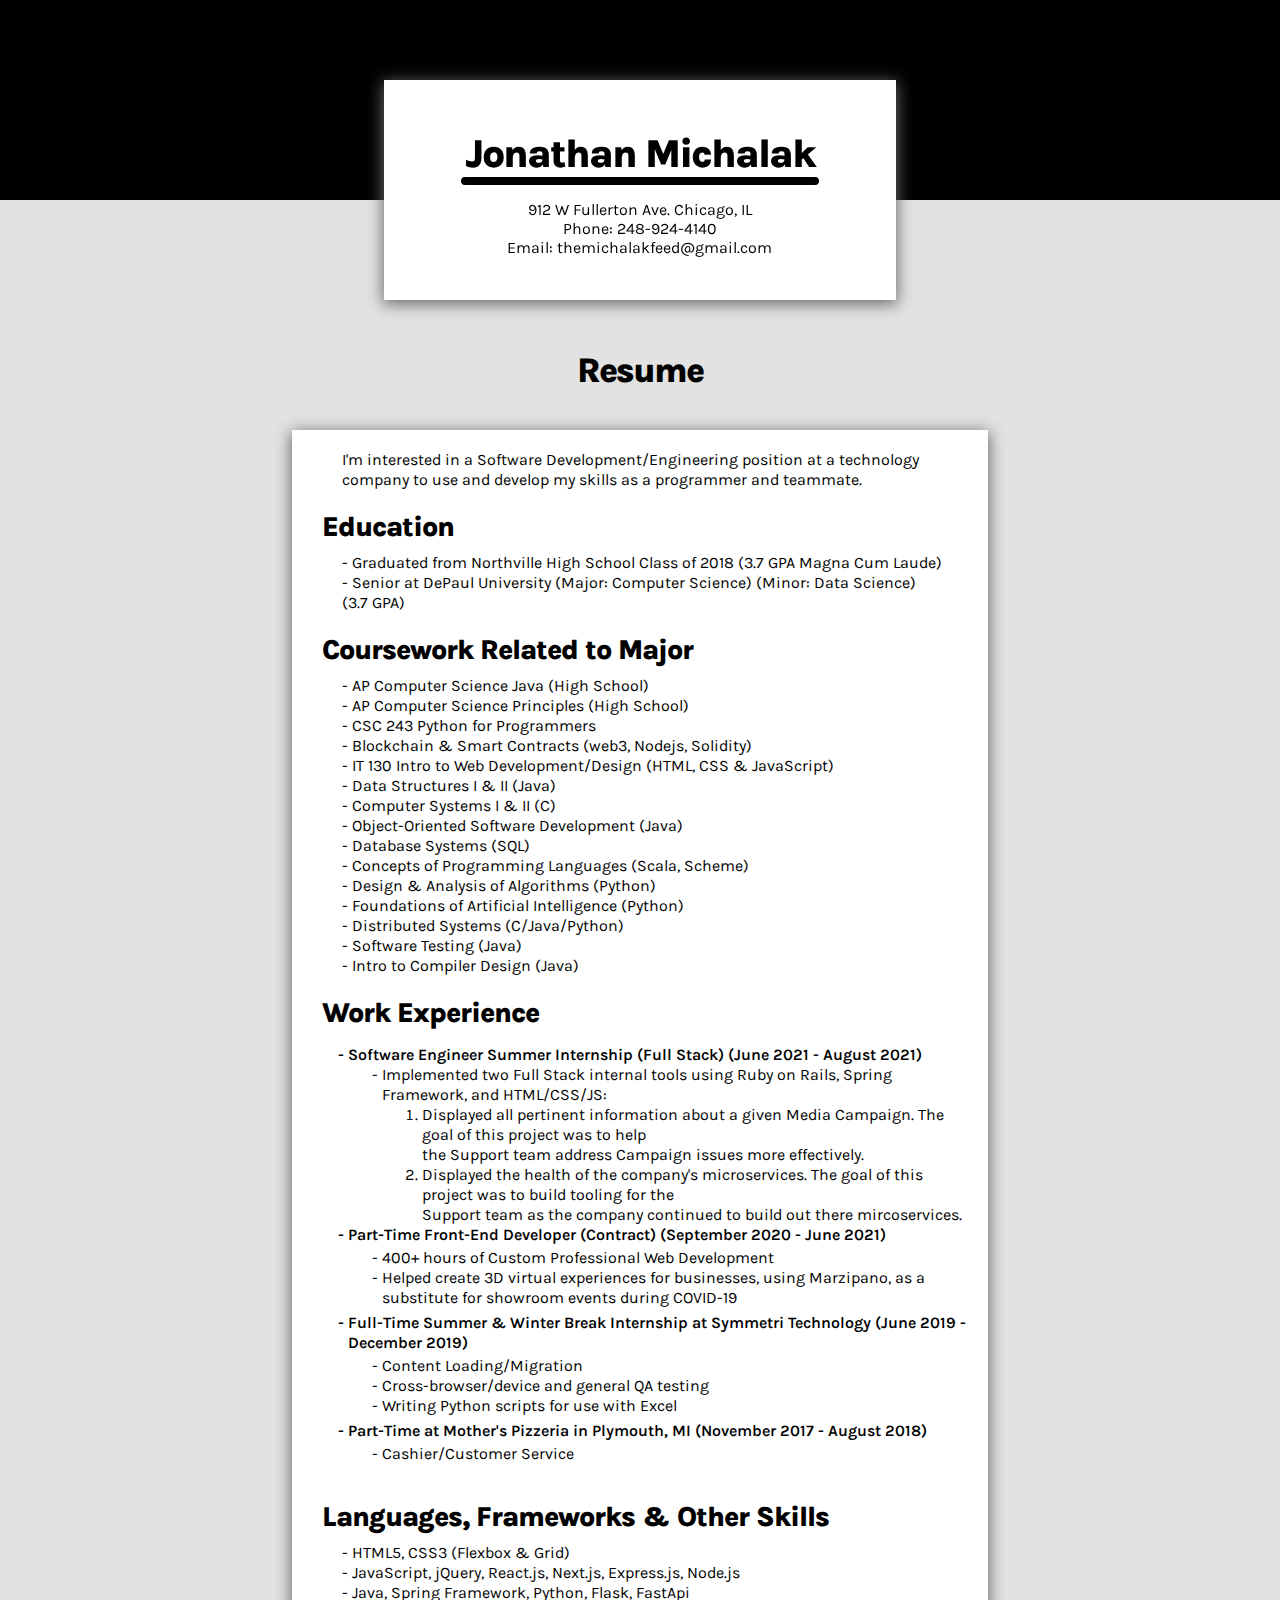
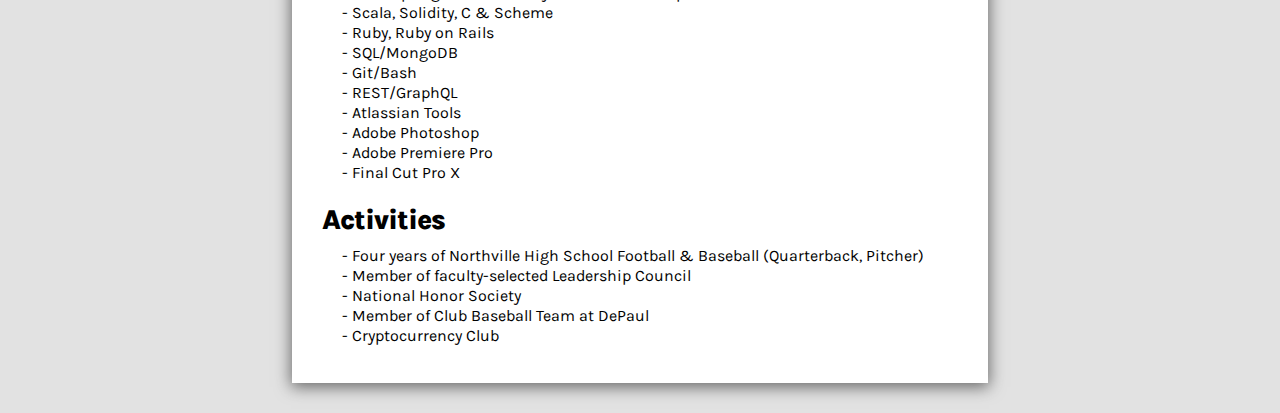
==== index.html @ 1a7c64d9 "move css to html" ====
<!DOCTYPE html>
<html>
    <head>
        <meta charset="utf-8">
        <title>Resume</title>
        
        <link href="https://fonts.googleapis.com/css?family=Karla:400,700&display=swap" rel="stylesheet">
        <link href="style.css" rel="stylesheet">        
    </head>
    <body>
        <div id="sideScroll"></div>
        <div id="header">
            <div id="main">
                Jonathan Michalak
                <div id="underline"></div>
                <div id="underName">
                    912 W Fullerton Ave. Chicago, IL
                    <br>
                    Phone: 248-924-4140
                    <br>
                    Email: themichalakfeed@gmail.com
                </div>
            </div>
        </div>
        
        <div id="resumeTitle">Resume</div>
        
        <div id="content">
            <p>I'm interested in a Software Development/Engineering position at a technology company to use and develop my skills as a programmer and teammate.</p>
            <h2>Education</h2>
            <p>
                - Graduated from Northville High School Class of 2018 (3.7 GPA Magna Cum Laude)<br>
                - Senior at DePaul University (Major: Computer Science) (Minor: Data Science) (3.7 GPA)
            </p>
            <h2>Coursework Related to Major</h2>
            <p>
                - AP Computer Science Java (High School)<br>
                - AP Computer Science Principles (High School)<br>
                - CSC 243 Python for Programmers <br>
                - Blockchain & Smart Contracts (web3, Nodejs, Solidity)<br>
                - IT 130 Intro to Web Development/Design (HTML, CSS & JavaScript)<br>
                - Data Structures I & II (Java)<br>
                - Computer Systems I & II (C)<br>
                - Object-Oriented Software Development (Java) <br>
                - Database Systems (SQL) <br>
                - Concepts of Programming Languages (Scala, Scheme) <br>
                - Design & Analysis of Algorithms (Python) <br>
                - Foundations of Artificial Intelligence (Python) <br>
                - Distributed Systems (C/Java/Python) <br>
                - Software Testing (Java) <br>
                - Intro to Compiler Design (Java)
            </p>
		    <h2>Work Experience</h2>
            <ul>
                <li class="semi">Software Engineer Summer Internship (Full Stack) (June 2021 - August 2021)</li>
                <ul>
                    <li>Implemented two Full Stack internal tools using Ruby on Rails, Spring Framework, and HTML/CSS/JS: <br> 
                        <ol>
                            <li>Displayed all pertinent information about a given Media Campaign. The goal of this project was to help <br> the Support team address Campaign issues more effectively.</li>
                            <li>Displayed the health of the company's microservices. The goal of this project was to build tooling for the <br> Support team as the company continued to build out there mircoservices.</li>
                        </ol>
                    </li>
                </ul>
                <li class="semi">Part-Time Front-End Developer (Contract) (September 2020 - June 2021)</li>
                <ul style="margin: 3px auto 5px auto;">
                    <li>400+ hours of Custom Professional Web Development</li>
                    <li>Helped create 3D virtual experiences for businesses, using Marzipano, as a substitute for showroom events during COVID-19</li>
                </ul>
                <li class="semi">Full-Time Summer & Winter Break Internship at Symmetri Technology (June 2019 - December 2019)</li>
                <ul style="margin: 3px auto 5px auto;">
                    <li>Content Loading/Migration</li>
                    <li>Cross-browser/device and general QA testing</li>
                    <li>Writing Python scripts for use with Excel</li>
                </ul>
                <li class="semi">Part-Time at Mother's Pizzeria in Plymouth, MI (November 2017 - August 2018)</li>
                <ul style="margin: 3px auto 5px auto;">
                    <li>Cashier/Customer Service</li>
                </ul>
            </ul>
            <h2>Languages, Frameworks & Other Skills</h2>
            <p>
                - HTML5, CSS3 (Flexbox & Grid) <br>
                - JavaScript, jQuery, React.js, Next.js, Express.js, Node.js  <br>
                - Java, Spring Framework, Python, Flask, FastApi <br>
                - Scala, Solidity, C & Scheme <br>
                - Ruby, Ruby on Rails <br>
                - SQL/MongoDB <br>
                - Git/Bash<br>
                - REST/GraphQL<br>
                - Atlassian Tools<br>
                - Adobe Photoshop<br>
                - Adobe Premiere Pro<br>
                - Final Cut Pro X
            </p>
            <h2>Activities</h2>
            <p>
                - Four years of Northville High School Football & Baseball (Quarterback, Pitcher)<br>
                - Member of faculty-selected Leadership Council<br>
                - National Honor Society<br>
                - Member of Club Baseball Team at DePaul<br>
                - Cryptocurrency Club<br>
            </p>
            <div class="spacer"></div>
        </div>
    
    </body>
</html>

<style>
    body {
    background-color: #e2e2e2;
}
div#sideScroll {
    position: fixed;
    box-sizing: border-box;
    right: 0px;
    top: 0px;
    width: 100px;
    height: 1500px;
    background-color: transparent;
}
div#header {
    position: absolute;
    box-sizing: border-box;
    height: 200px;
    width: 100%;
    margin: 0 auto;
    background-color: black;
    top: 0%;
    left: 0%;
}
div#main {
    box-sizing: border-box;
    background-color: white;
    height: 110%;
    width: 30%;
    margin: 80px auto;
    font-family: 'Karla', sans-serif;
    font-size: 40px;
    font-weight: 800;
    padding-top: 50px;
    letter-spacing: -2px;
    box-shadow: 0px 3px 15px 1px #676767;
    z-index: 10;
    text-align: center;
}
div#underline {
    box-sizing: border-box;
    margin: 0 auto;
    height: 8px;
    width: 70%;
    border-radius: 50px;
    background-color: black;
}
div#underName {
    box-sizing: border-box;
    background-color: transparent;
    width: 90%;
    height: 70px;
    margin: 15px auto;
    font-family: 'Karla', sans-serif;
    font-size: 16px;
    font-weight: 400;
    letter-spacing: normal;
    text-align: center;
}
.spacer {
	height: 3vh;
	width: 75%;
	margin: 0 auto;
	background-color: transparent;
}
div#content {
    box-sizing: border-box;
    background-color: white;
    padding: 10px;
    box-shadow: 0px 3px 15px 1px #676767;
    width: 50%;
    height: 70%;
    margin: 30px auto;
}

div#resumeTitle {
    box-sizing: border-box;
    background-color: transparent;
    width: 50%;
    height: 50px;
    margin: 350px auto 10px auto;
    font-family: 'Karla', sans-serif;
    font-size: 35px;
    font-weight: 800;
    letter-spacing: -2px;
    text-align: center;
    color: black;
}
h2 {
    margin: 0;
    padding-left: 20px;
    padding-top: 20px;
    font-family: 'Karla', sans-serif;
    font-weight: 800;
    letter-spacing: -1px;
    font-size: 28px;
}
p {
    padding-left: 40px;
    font-family: 'Karla', sans-serif;
    font-weight: 400;
    font-size: 16px;
    margin-top: 10px;
    margin-bottom: 0px;
    padding-right: 35px;
    line-height: 20px;
}
ul {
    list-style-type: '- ' !important;
    line-height: 20px;
}
li {
    font-family: 'Karla', sans-serif;
}
.semi { 
    margin-left: 6px;
    font-weight: 600;
}

@media only screen and (max-width: 1500px) {
    div#main {
        width: 40%;
    }
    div#content {
        width: 55%;
    }
}
@media only screen and (max-width: 1220px) {
    div#main {
        width: 45%;
    }
    div#content {
        width: 60%;
    }
}

@media only screen and (max-width: 1050px) {
    div#main {
        width: 50%;
        font-size: 35px;
    }
    div#content {
        width: 70%;
    }
    div#resumeTitle {
        margin: 340px auto 10px auto;
    }
    h2 {
        font-size: 25px;
    }
}
@media only screen and (max-width: 750px) {
    div#resumeTitle {
        font-size: 30px;
    }
    div#main {
        width: 60%;
        font-size: 30px;
    }
    div#content {
        width: 75%;
    }
}

@media only screen and (max-width: 500px) {
    div#underline {
        width: 80%;
    }
    div#resumeTitle {
        margin: 310px auto 10px auto;
        font-size: 30px;
    }
    div#main {
        height: 100%;
        width: 65%;
        font-size: 26px;
        letter-spacing: -1px;
    }
    div#underName {
        font-size: 16px;
    }
    div#content {
        width: 90%;
    }
}

@media only screen and (max-width: 360px) {
    div#main {
        width: 80%;
        padding-top: 30px;
        height: 90%;
    }
    div#resumeTitle {
        margin: 290px auto 5px auto;
    }
    div#content {
        width: 90%;
    }
}
</style>
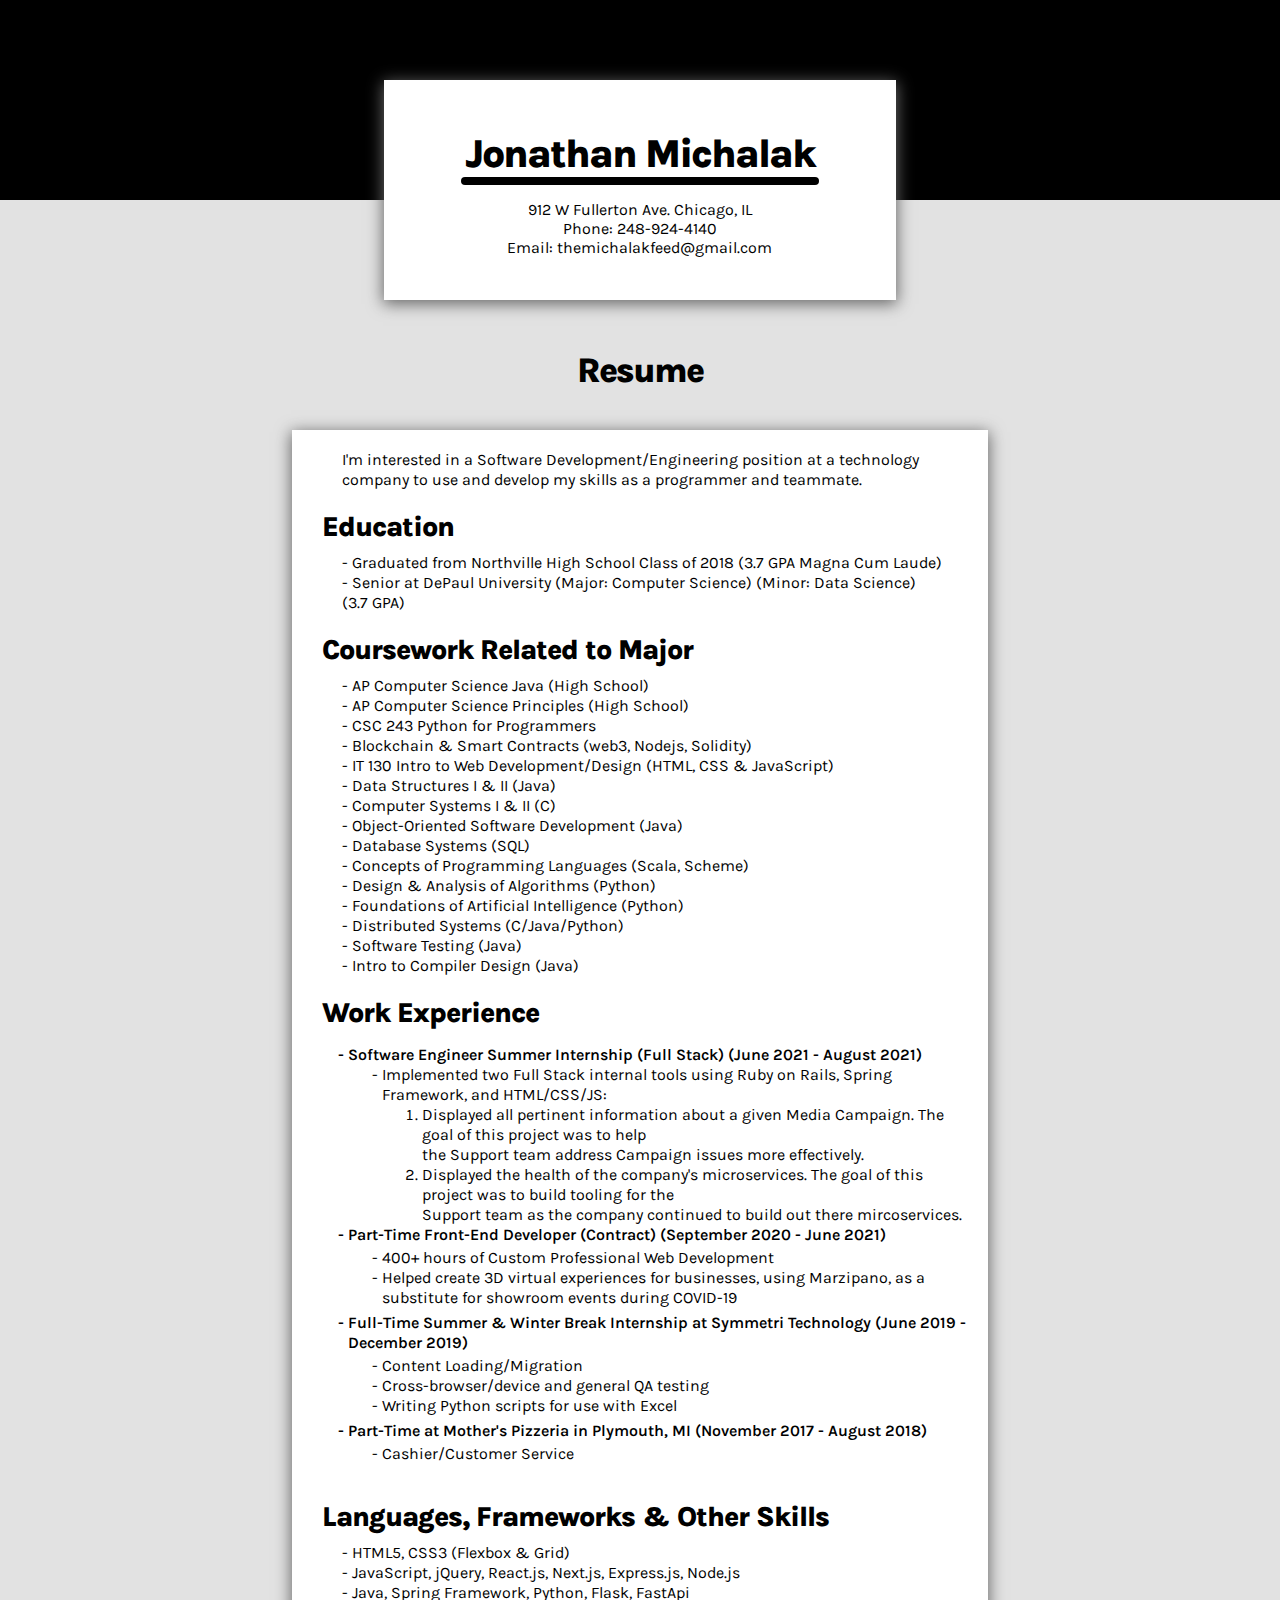
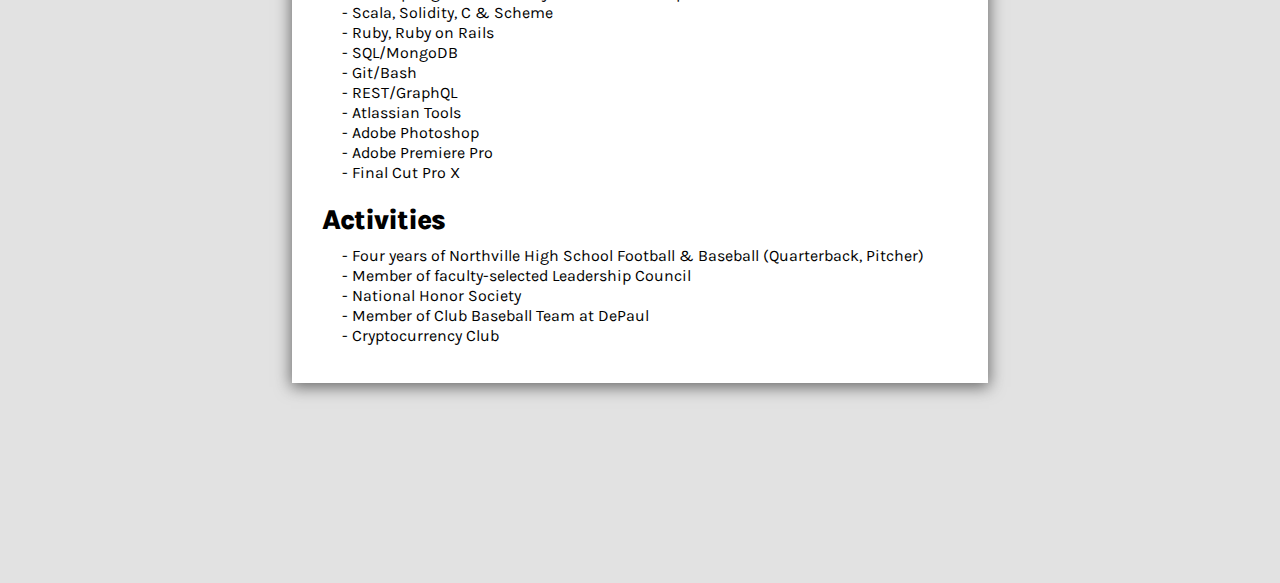
==== commit cd37af78: "get rid of sidescroll" ====
--- a/index.html
+++ b/index.html
@@ -8,7 +8,6 @@
         <link href="style.css" rel="stylesheet">        
     </head>
     <body>
-        <div id="sideScroll"></div>
         <div id="header">
             <div id="main">
                 Jonathan Michalak
@@ -110,15 +109,6 @@
     body {
     background-color: #e2e2e2;
 }
-div#sideScroll {
-    position: fixed;
-    box-sizing: border-box;
-    right: 0px;
-    top: 0px;
-    width: 100px;
-    height: 1500px;
-    background-color: transparent;
-}
 div#header {
     position: absolute;
     box-sizing: border-box;
@@ -177,7 +167,7 @@
     box-shadow: 0px 3px 15px 1px #676767;
     width: 50%;
     height: 70%;
-    margin: 30px auto;
+    margin: 30px auto 200px auto;
 }
 
 div#resumeTitle {
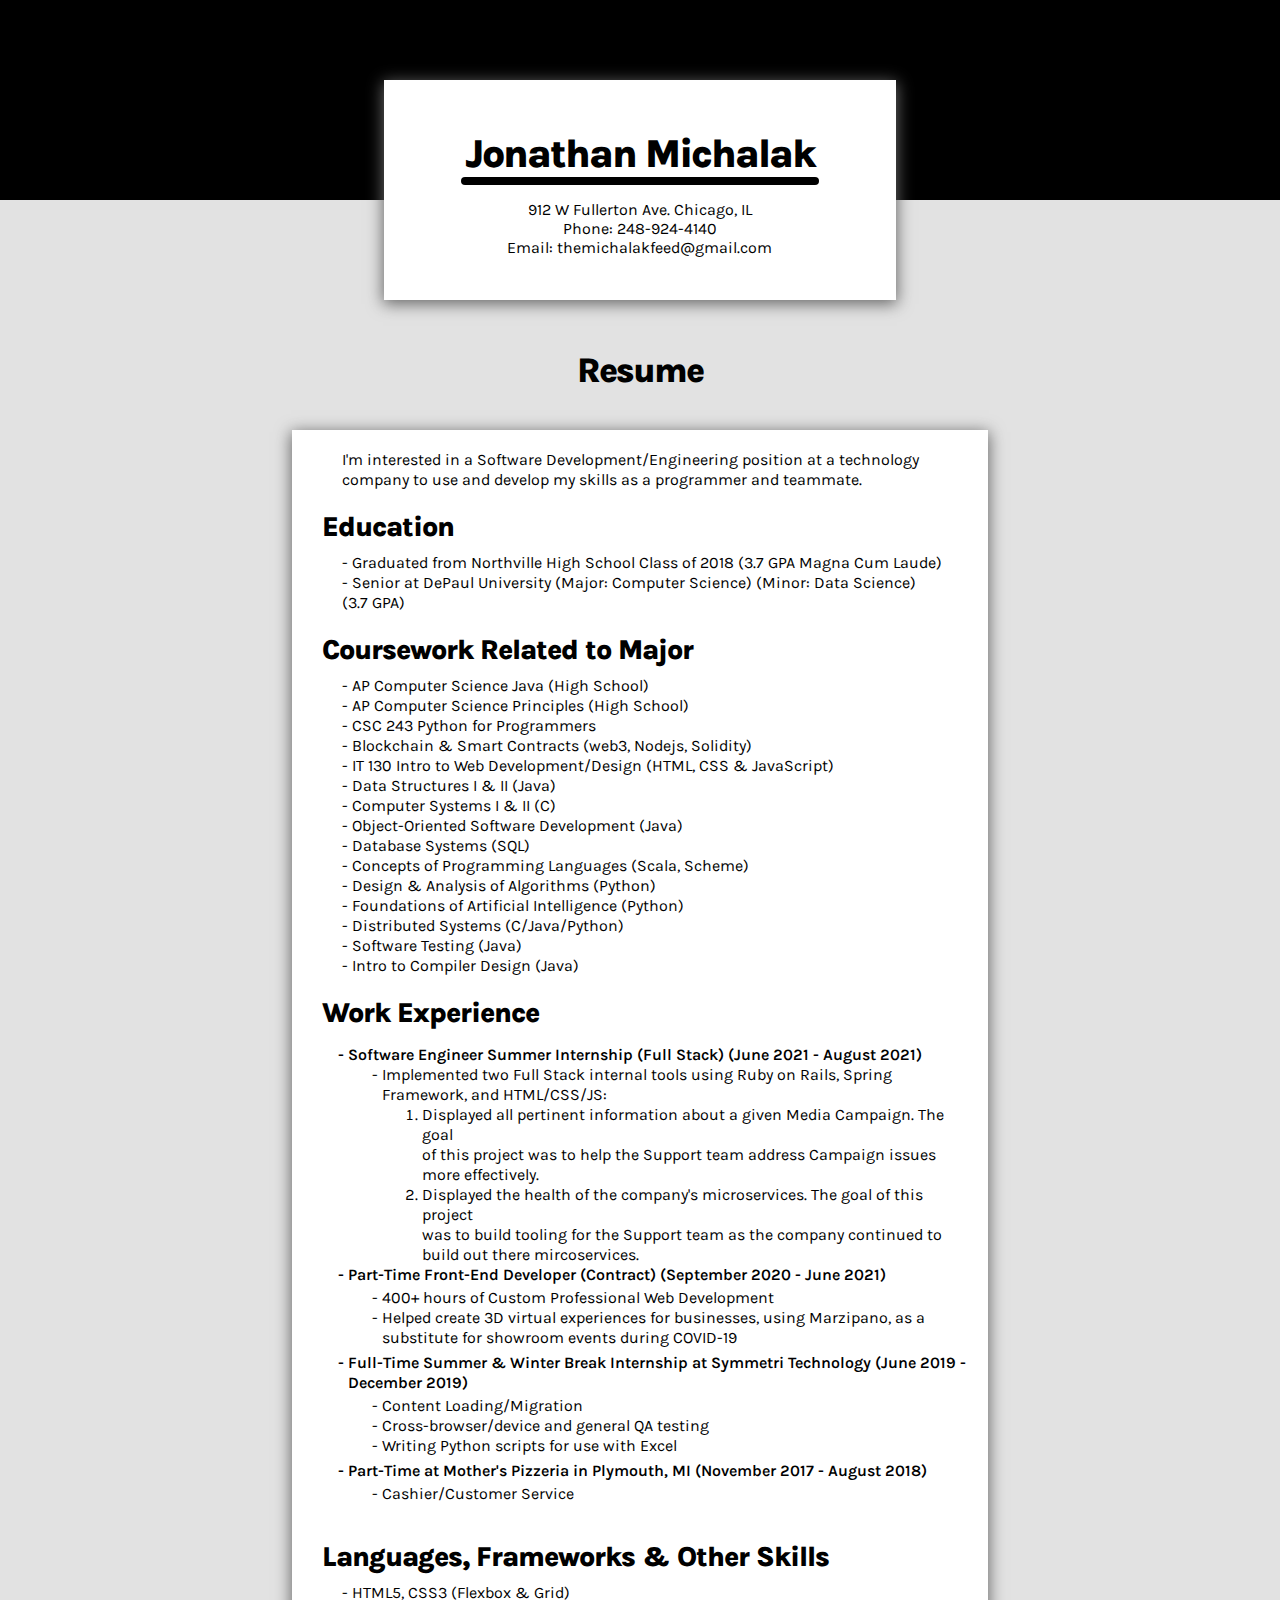
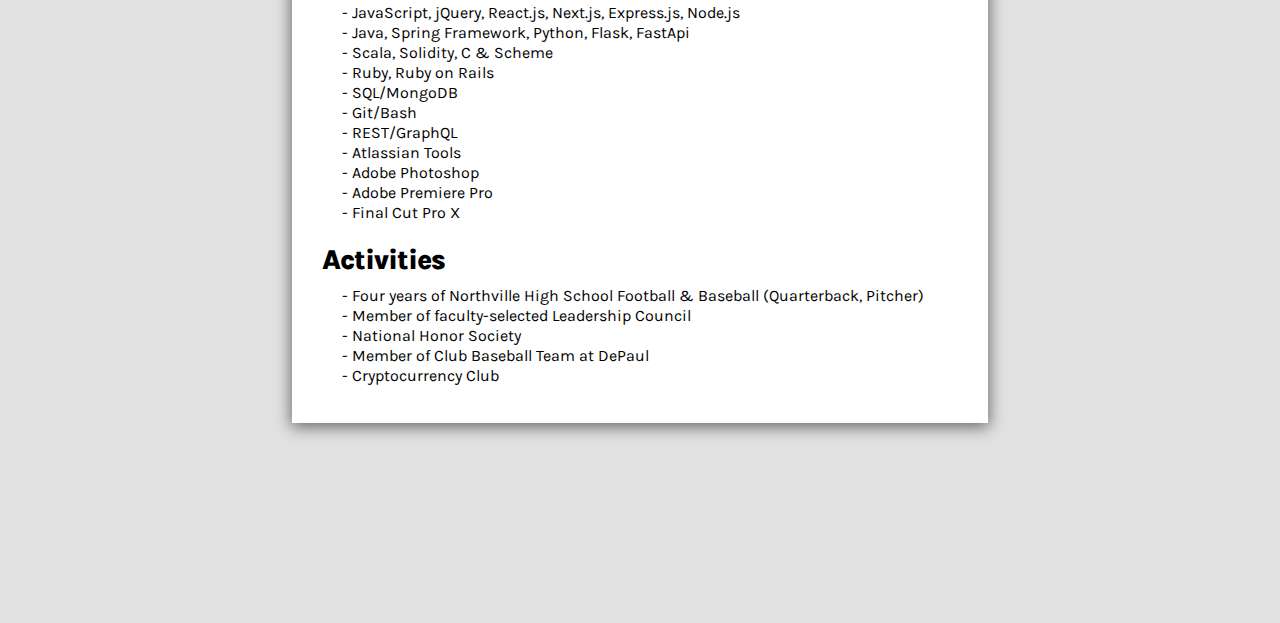
==== commit e0e57772: "move brs" ====
--- a/index.html
+++ b/index.html
@@ -55,8 +55,8 @@
                 <ul>
                     <li>Implemented two Full Stack internal tools using Ruby on Rails, Spring Framework, and HTML/CSS/JS: <br> 
                         <ol>
-                            <li>Displayed all pertinent information about a given Media Campaign. The goal of this project was to help <br> the Support team address Campaign issues more effectively.</li>
-                            <li>Displayed the health of the company's microservices. The goal of this project was to build tooling for the <br> Support team as the company continued to build out there mircoservices.</li>
+                            <li>Displayed all pertinent information about a given Media Campaign. The goal <br> of this project was to help the Support team address Campaign issues more effectively.</li>
+                            <li>Displayed the health of the company's microservices. The goal of this project <br> was to build tooling for the Support team as the company continued to build out there mircoservices.</li>
                         </ol>
                     </li>
                 </ul>
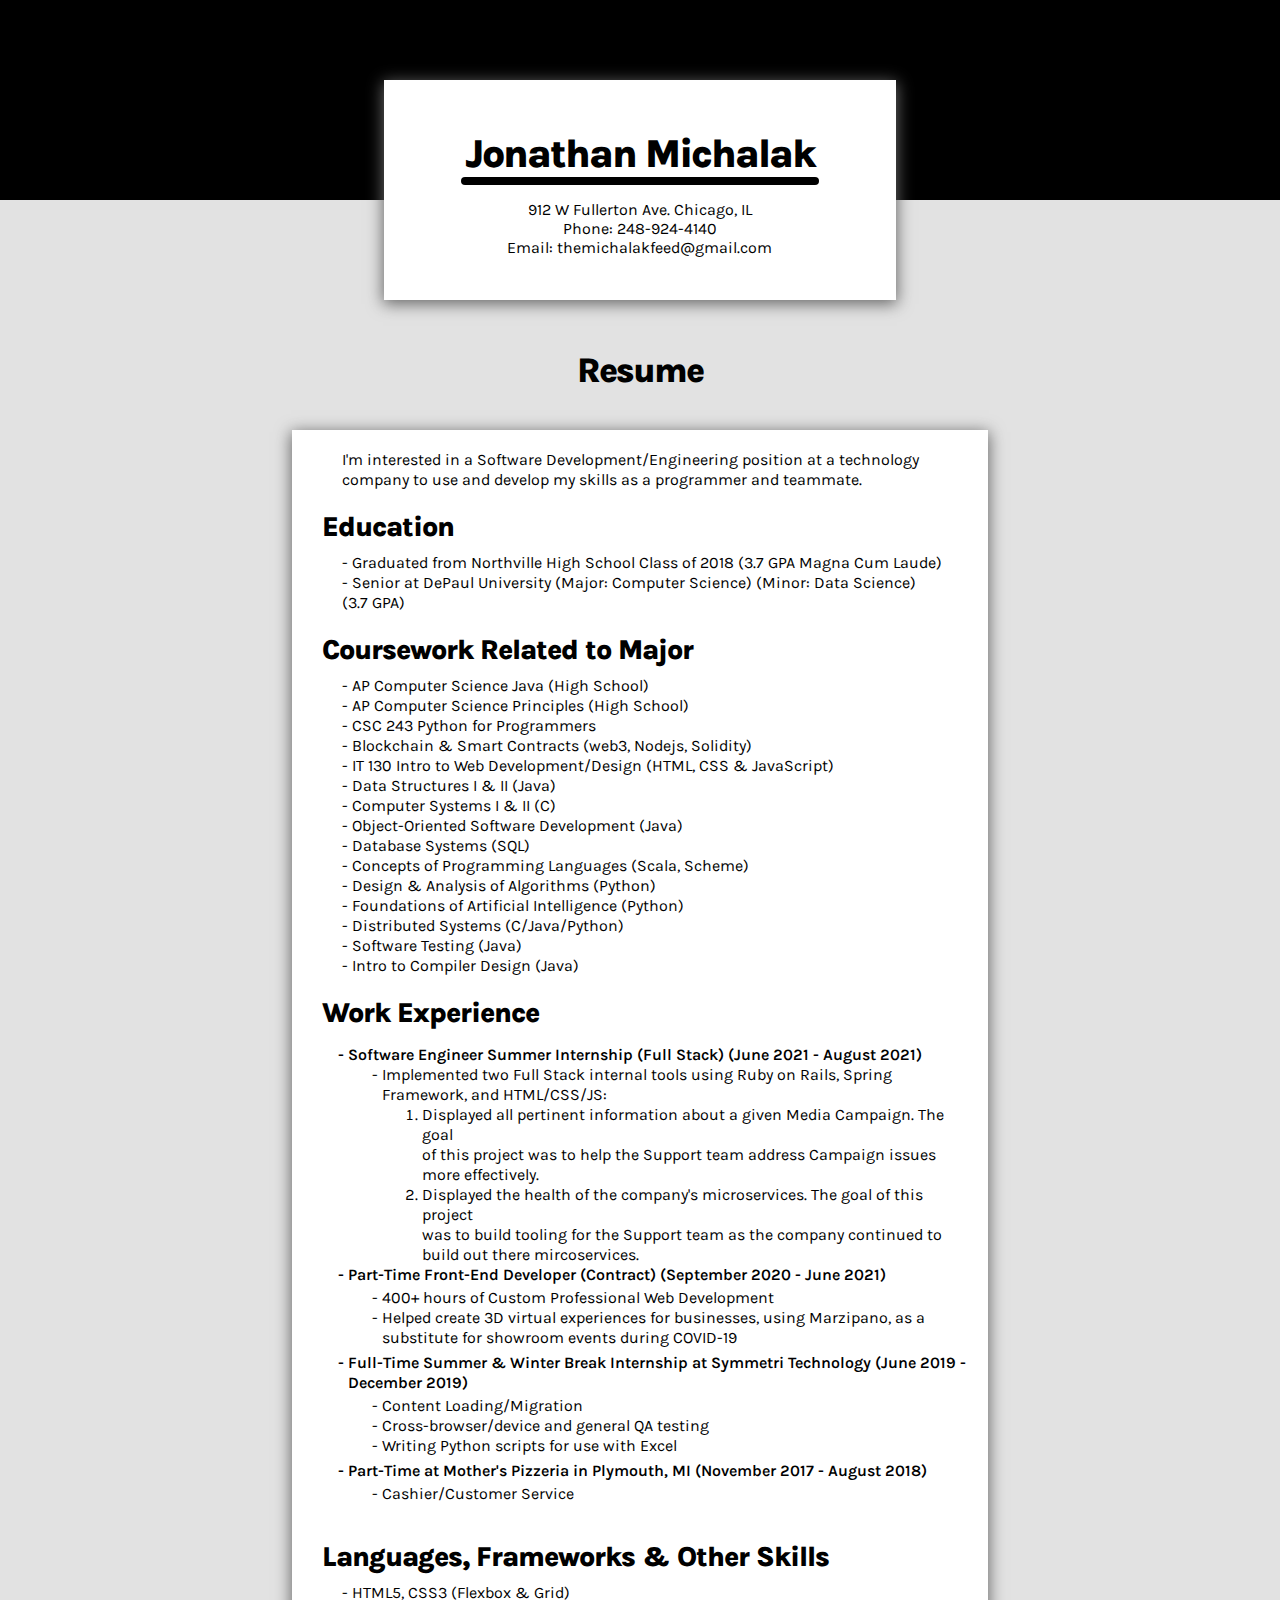
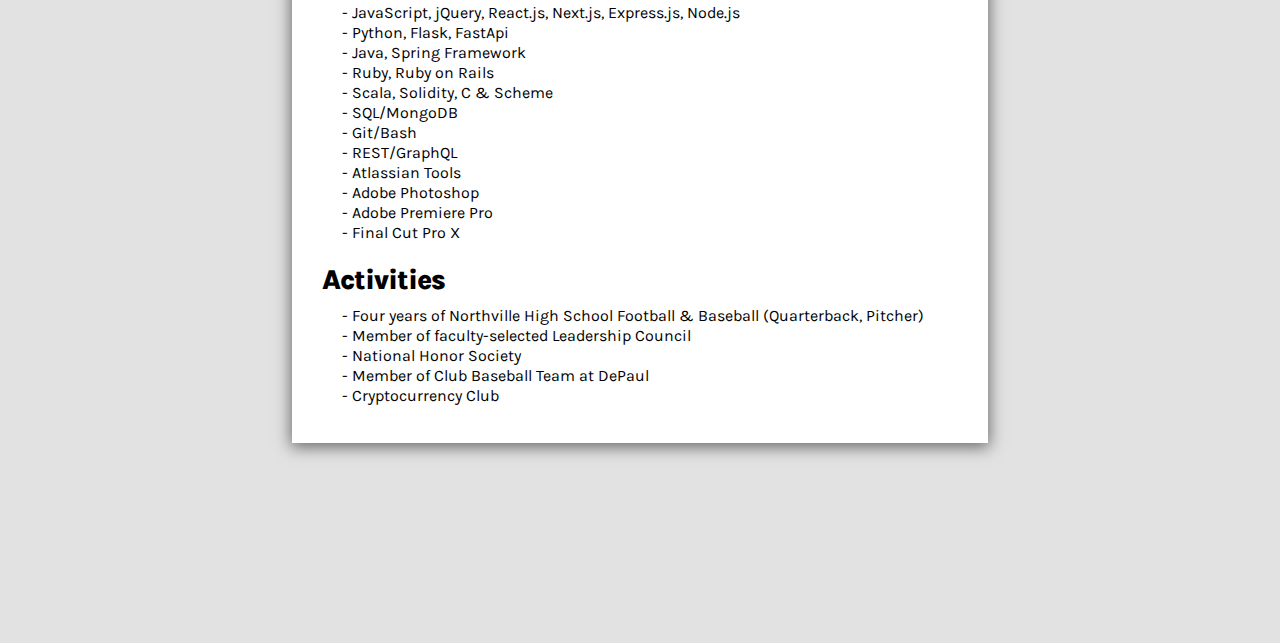
==== commit 34c738d6: "move around skills" ====
--- a/index.html
+++ b/index.html
@@ -80,9 +80,10 @@
             <p>
                 - HTML5, CSS3 (Flexbox & Grid) <br>
                 - JavaScript, jQuery, React.js, Next.js, Express.js, Node.js  <br>
-                - Java, Spring Framework, Python, Flask, FastApi <br>
+                - Python, Flask, FastApi <br>
+                - Java, Spring Framework <br>
+                - Ruby, Ruby on Rails <br>
                 - Scala, Solidity, C & Scheme <br>
-                - Ruby, Ruby on Rails <br>
                 - SQL/MongoDB <br>
                 - Git/Bash<br>
                 - REST/GraphQL<br>
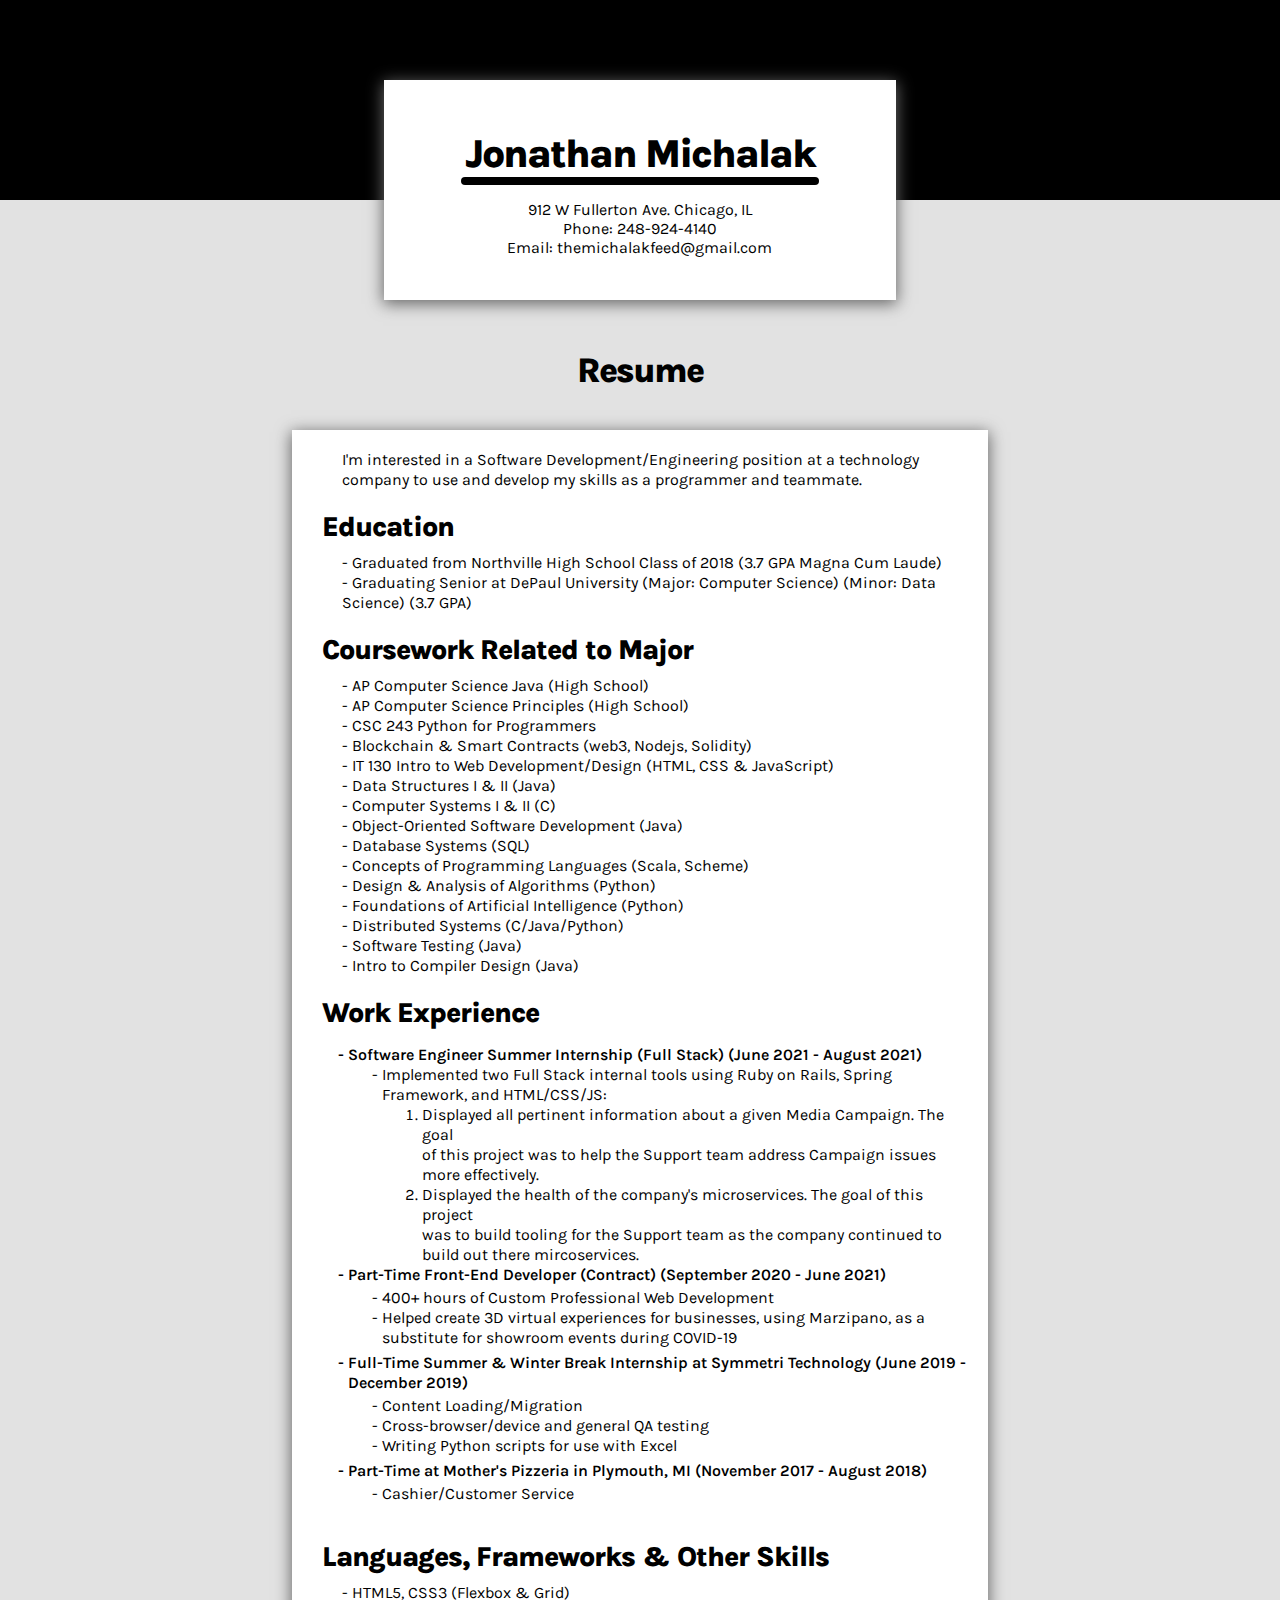
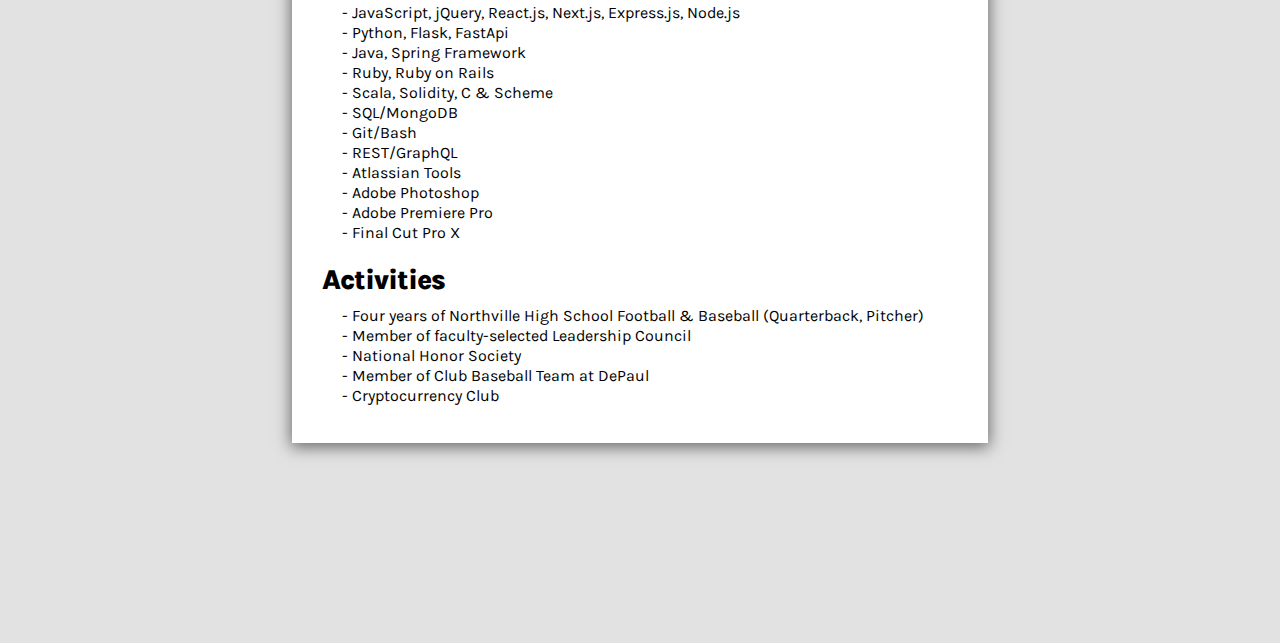
==== commit 91b4336e: "graduating" ====
--- a/index.html
+++ b/index.html
@@ -29,7 +29,7 @@
             <h2>Education</h2>
             <p>
                 - Graduated from Northville High School Class of 2018 (3.7 GPA Magna Cum Laude)<br>
-                - Senior at DePaul University (Major: Computer Science) (Minor: Data Science) (3.7 GPA)
+                - Graduating Senior at DePaul University (Major: Computer Science) (Minor: Data Science) (3.7 GPA)
             </p>
             <h2>Coursework Related to Major</h2>
             <p>
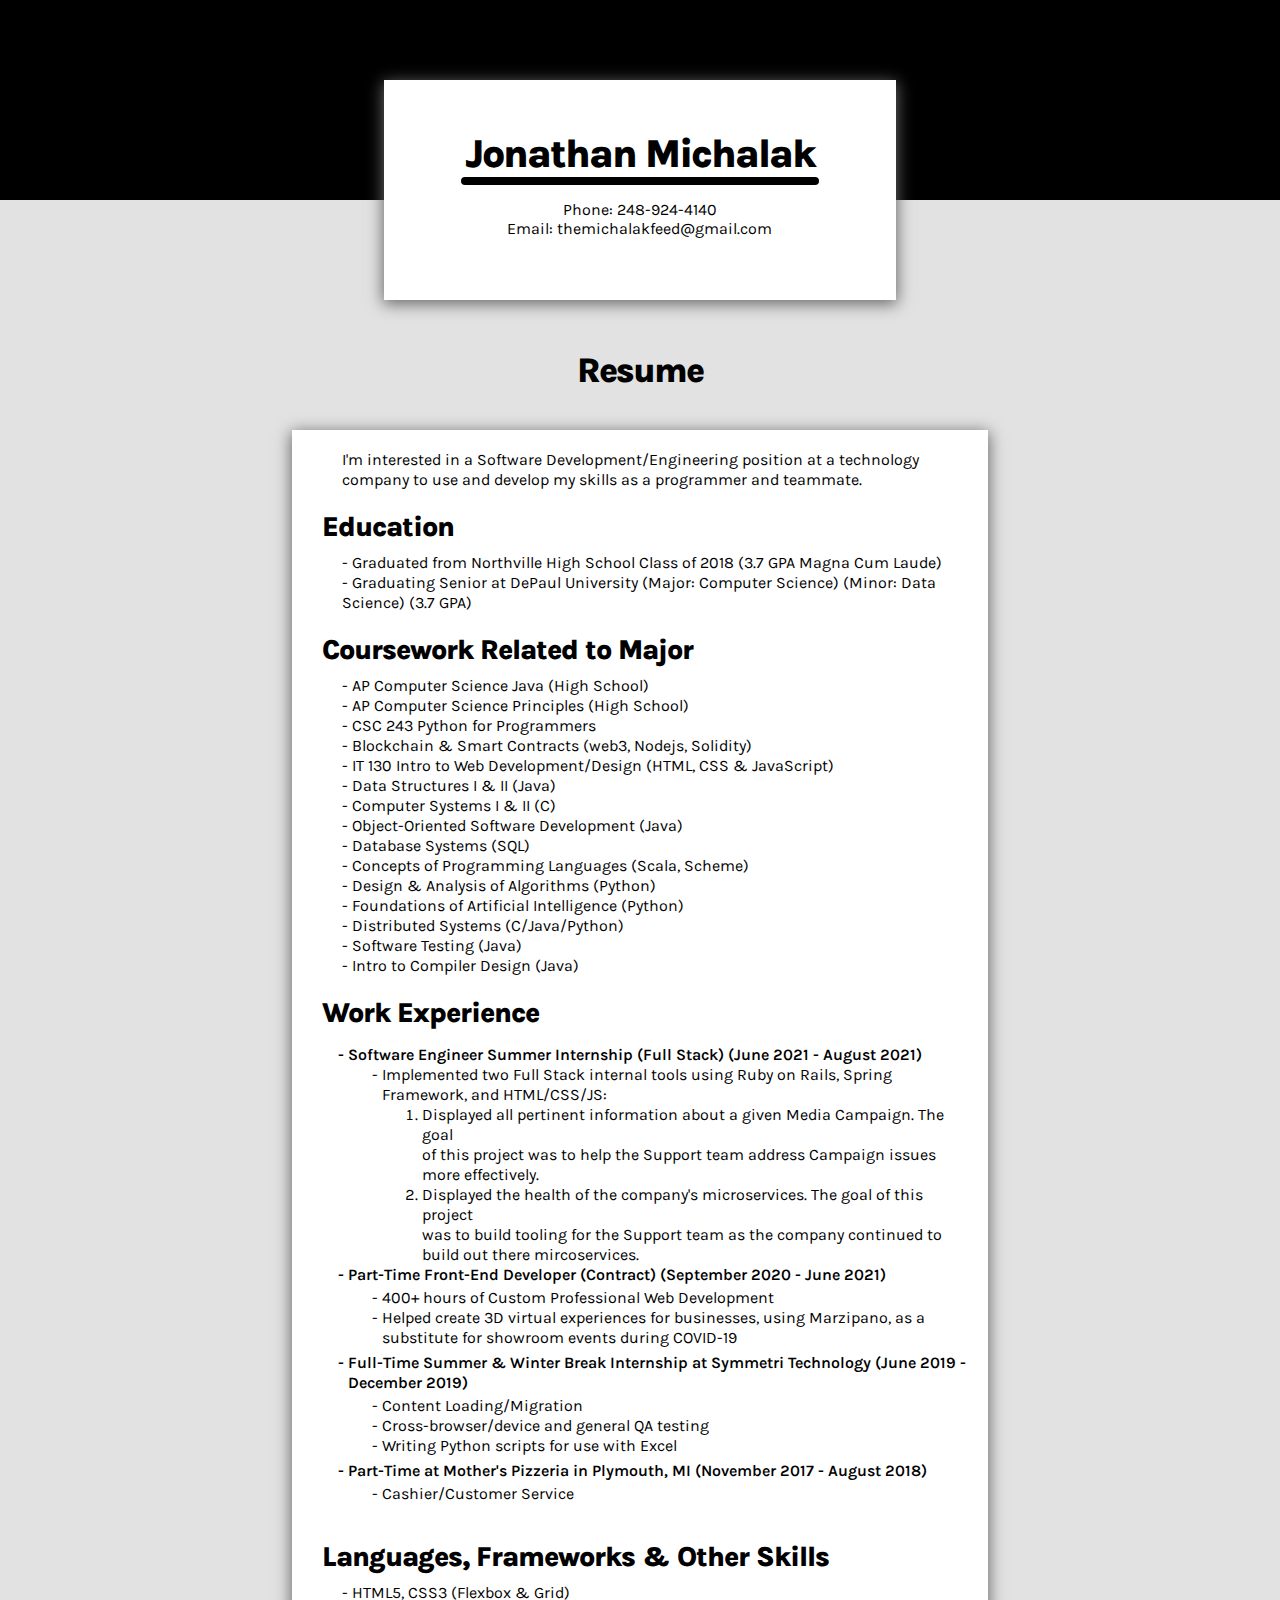
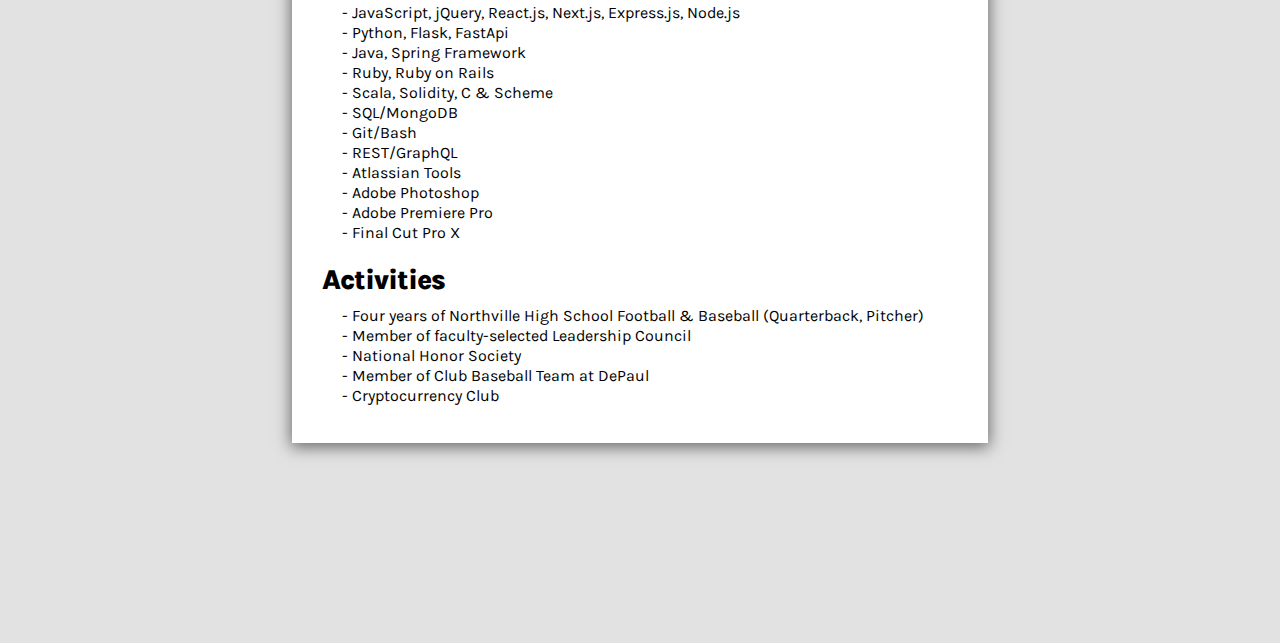
==== commit 0cc8bc6f: "remove address" ====
--- a/index.html
+++ b/index.html
@@ -13,8 +13,6 @@
                 Jonathan Michalak
                 <div id="underline"></div>
                 <div id="underName">
-                    912 W Fullerton Ave. Chicago, IL
-                    <br>
                     Phone: 248-924-4140
                     <br>
                     Email: themichalakfeed@gmail.com
